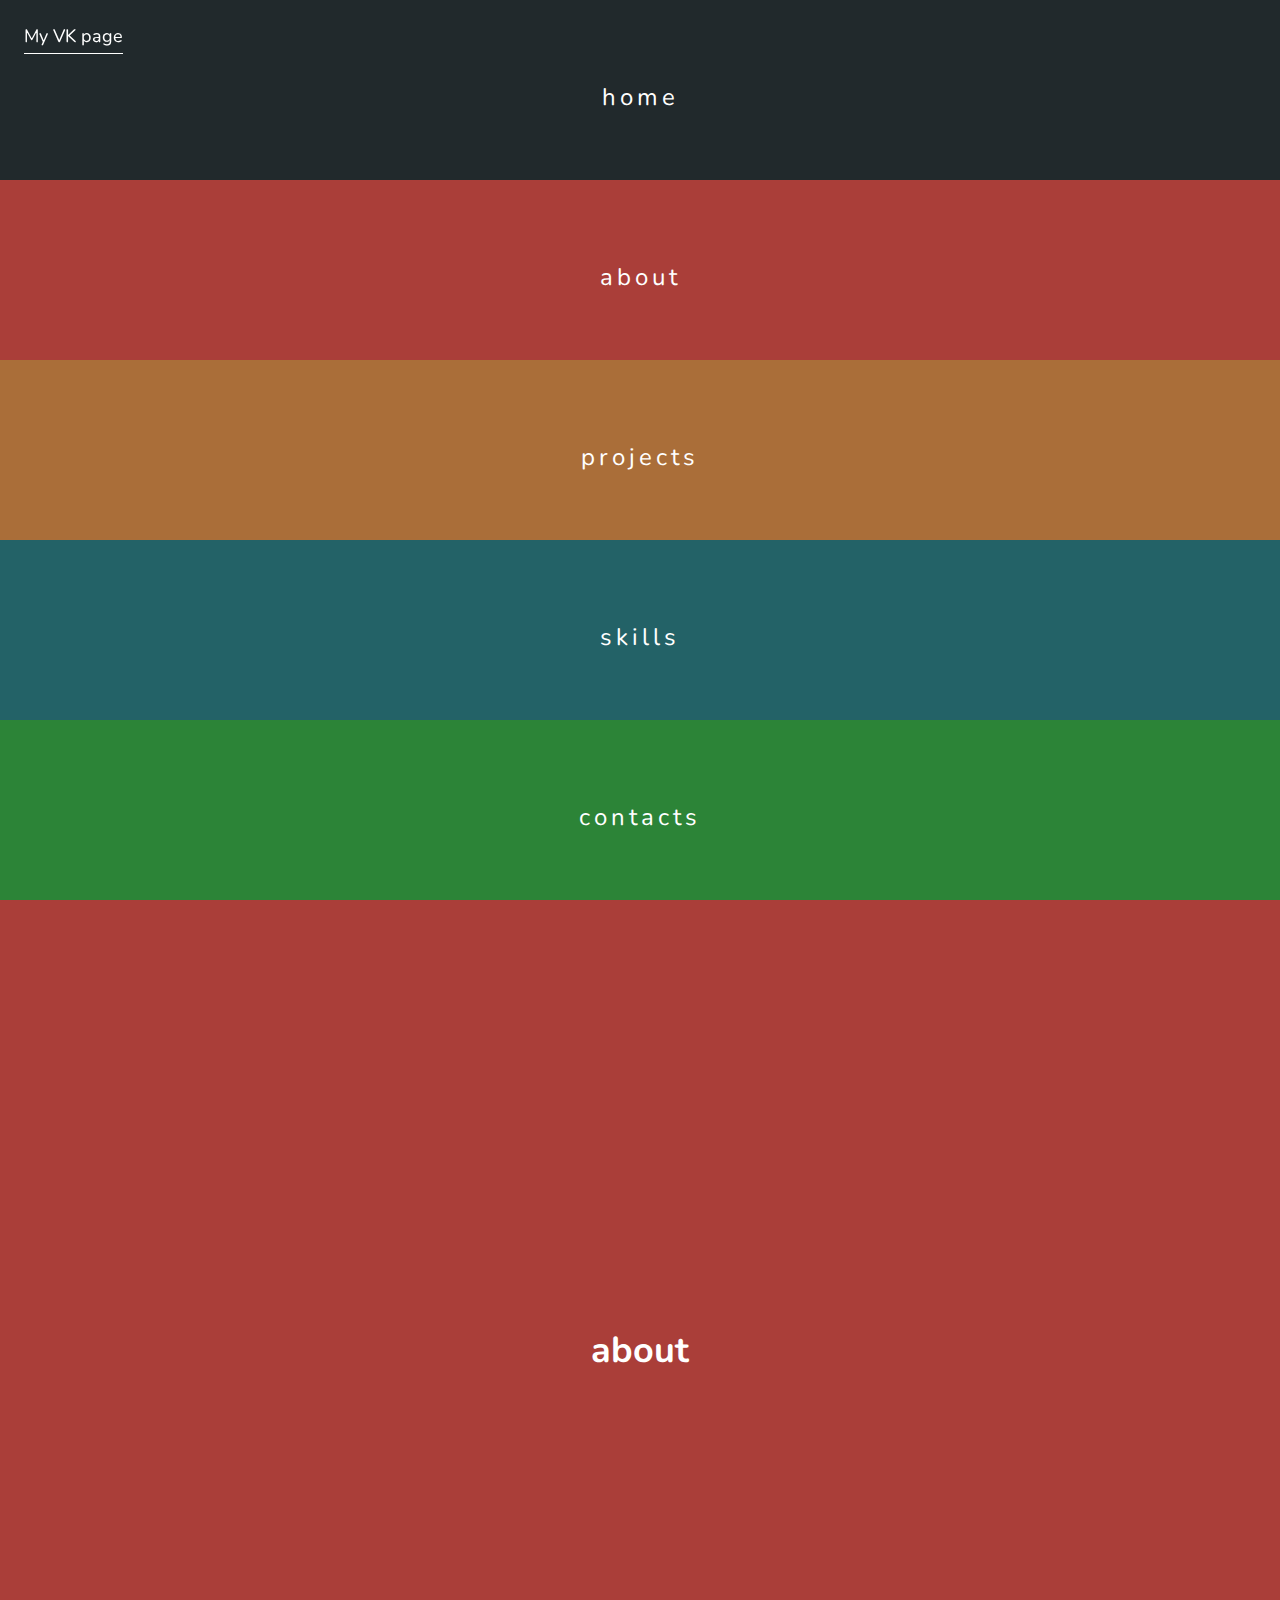
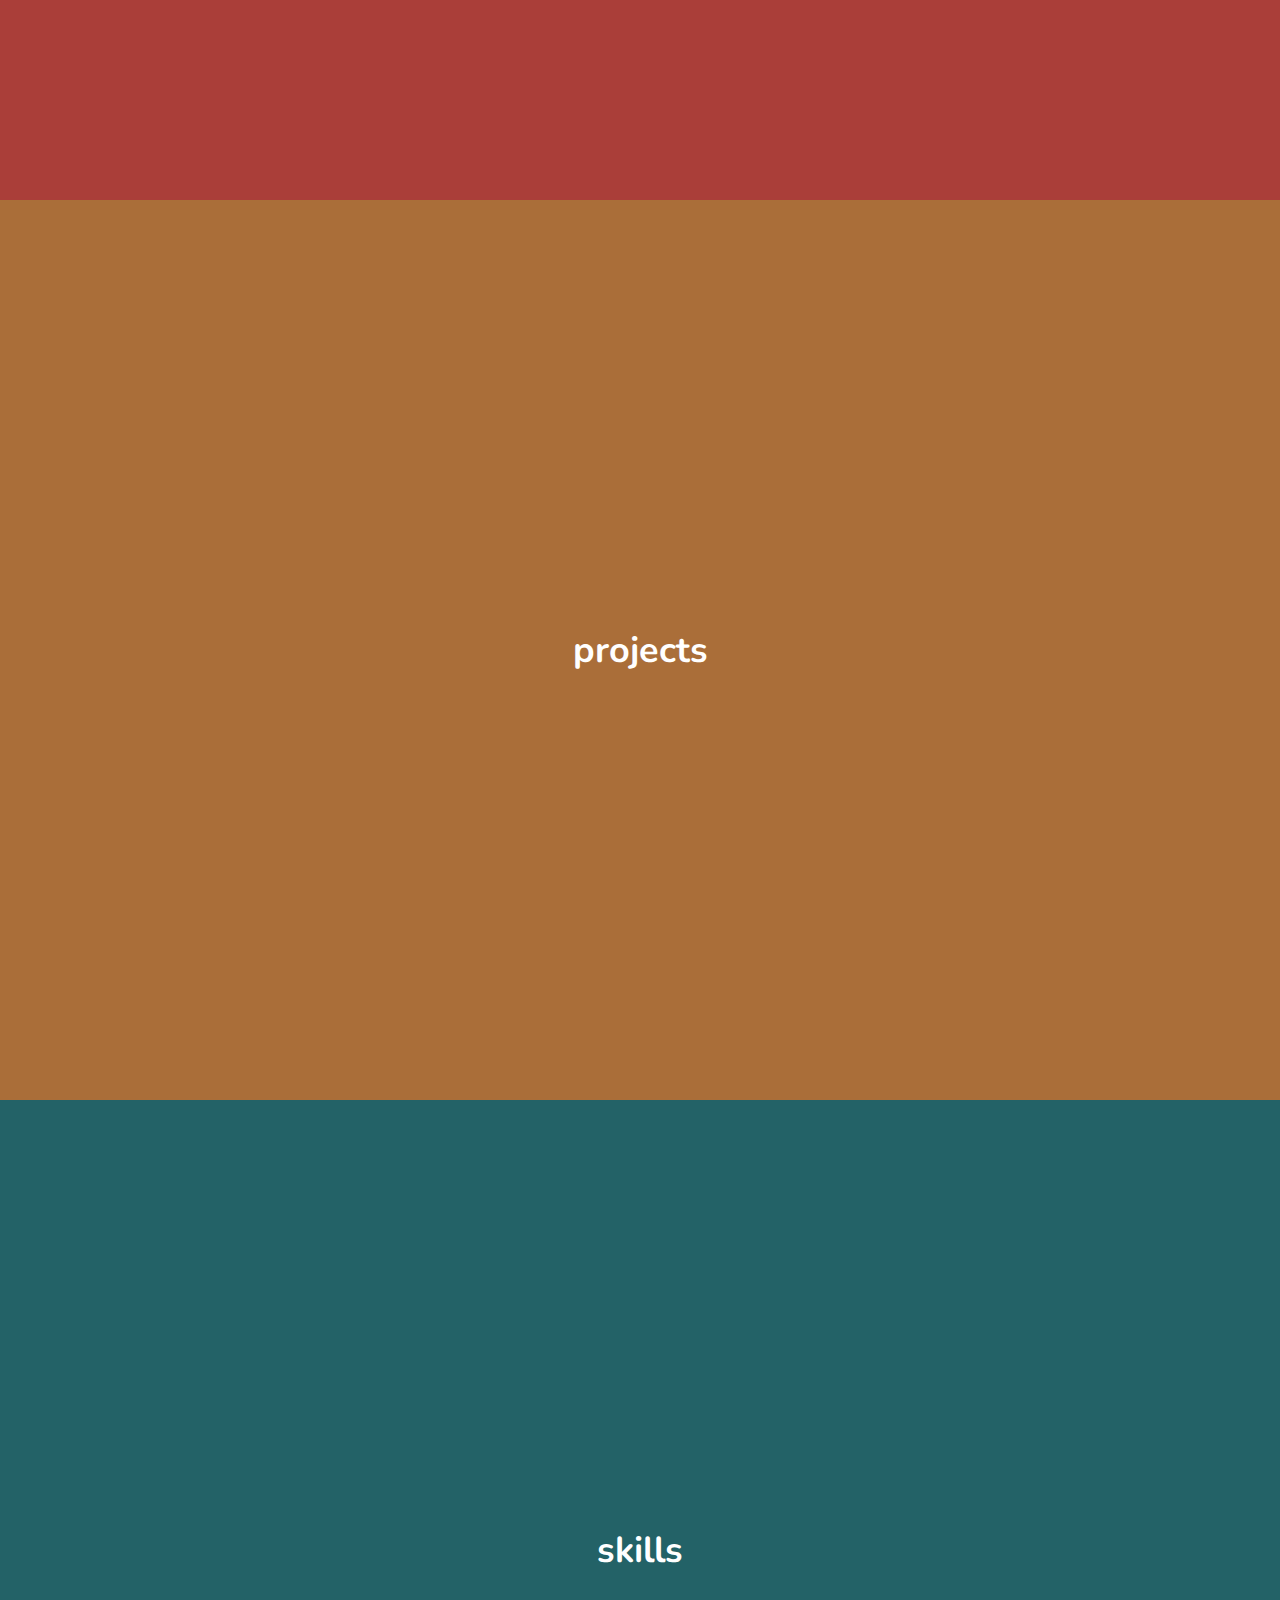
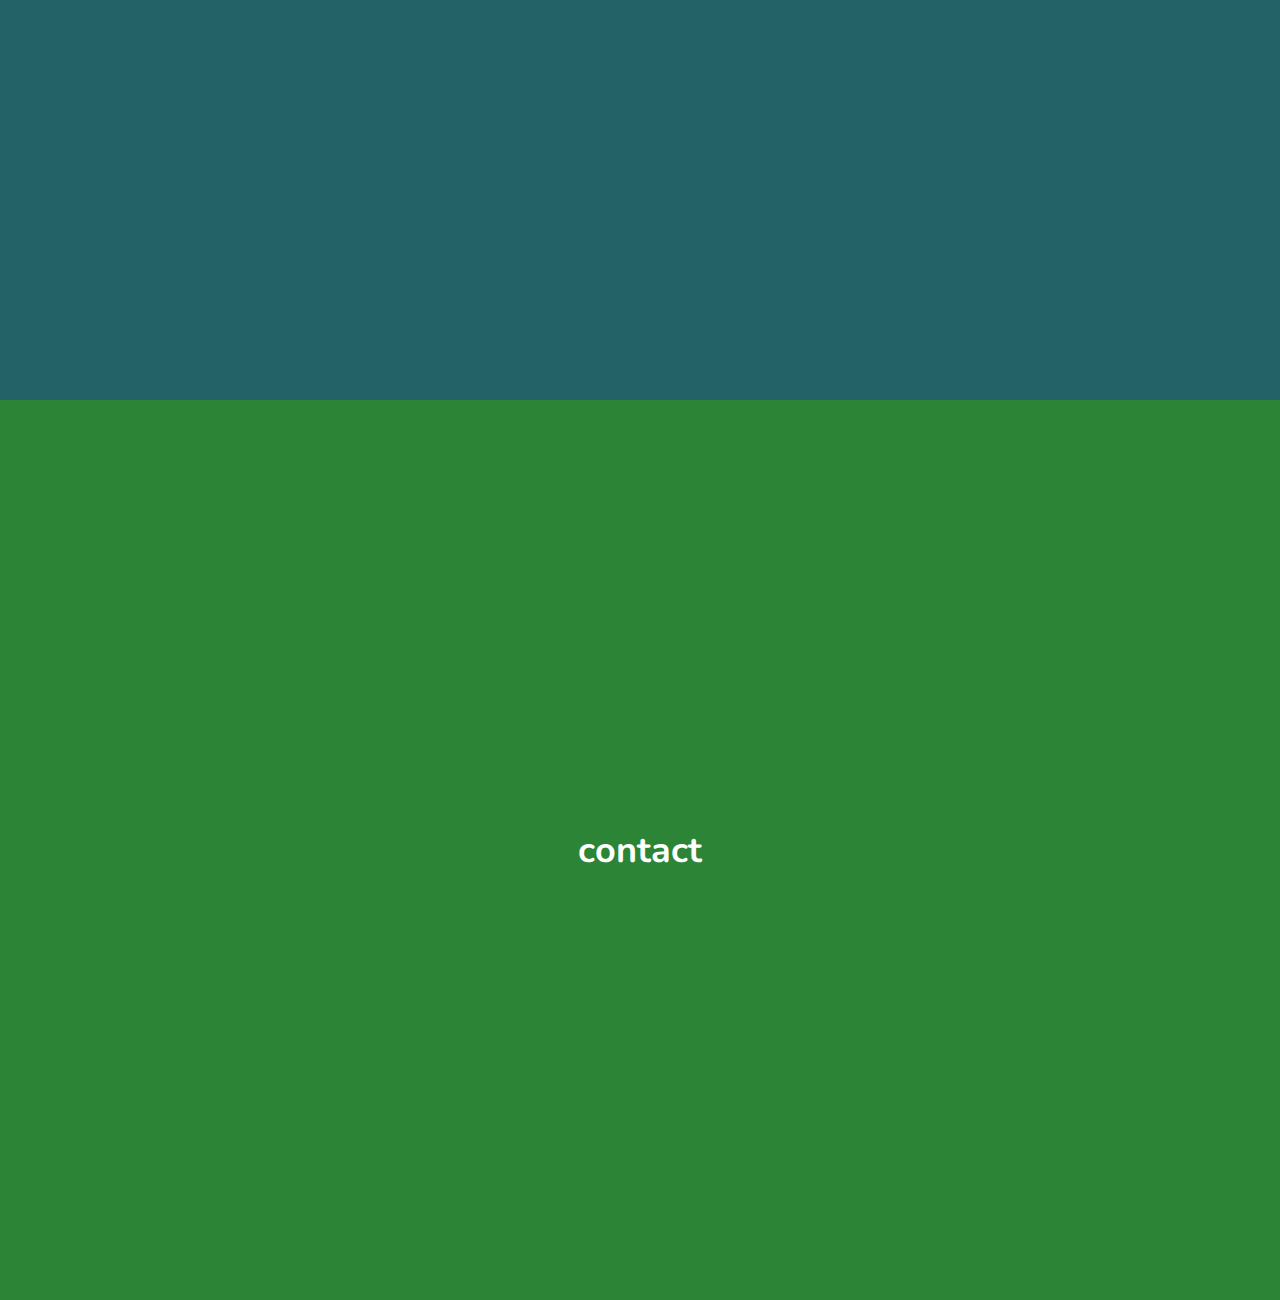
==== navigation page/index.html @ 2a193dfb "create navigation pagr" ====
<!DOCTYPE html>
<html lang="en">

<head>
    <meta charset="UTF-8">
    <meta http-equiv="X-UA-Compatible" content="IE=edge">
    <meta name="viewport" content="width=device-width, initial-scale=1.0">
    <title>Document</title>
    <link rel="icon" type="image/png" href="https://s2.googleusercontent.com/s2/favicons?domain=www.jacinto.design">
    <link rel="stylesheet" href="style.css">
    <link rel="stylesheet" href="https://cdnjs.cloudflare.com/ajax/libs/font-awesome/5.10.2/css/all.min.css" />
</head>

<body>
<div class="overlayMenu">
    <nav>
        <ul>
            <li><a href="#home">home</a></li>
            <li><a href="#home">about</a></li>
            <li><a href="#projects">projects</a></li>
            <li><a href="#skills">skills</a></li>
            <li><a href="#contacts">contacts</a></li>
        </ul>
    </nav>
</div>
<div>
    <section id="home"><a href="https://vk.com/id177486724" target="_blank">My VK page</a></section>
    <section id="about"><h1>about</h1></section>
    <section id="projects"><h1>projects</h1></section>
    <section id="skills"><h1>skills</h1></section>
    <section id="contact"><h1>contact</h1></section>
    <script src="script.js"></script>
</div>

</body>

</html>
---- navigation page/style.css ----
@import url('https://fonts.googleapis.com/css2?family=Nunito:wght@300&display=swap');

:root {
    --primaryColor: #fff;
    --navColor1: #21292c;
    --navColor2: #aa3e39;
    --navColor3: #aa6e39;
    --navColor4: #236267;
    --navColor5: #2c8437;
}

.overlayMenu {
    position: fixed;
    top: 0;
    left: 0;
    width: 100vw;
    height: 100vh;
    background: rgba(0, 0, 0, 0.7);
}

nav ul {
    height: 100vh;
    margin: 0;
    padding: 0;
}

ul li {
    height: 20%;
    width: 100%;
    list-style: none;
}

nav li a {
    color: var(--primaryColor);
    letter-spacing: 4px;
    position: relative;
    top: 45%;
    display: block;
    text-align: center;
    font-size: 24px;
    text-decoration: none;
}

nav li a:hover{
    scale: 120%;
}

nav li a::before {
    position: absolute;
    left: 0;
    top: 47.5%;
    height: 3px;
    width: 25vw;
    content: "";
    background: var(--primaryColor);
    opacity: 0;
}

nav li a:hover::before {
    opacity: 1;
}

nav li:nth-of-type(1) {
    background: var(--navColor1);
}

nav li:nth-of-type(2) {
    background: var(--navColor2);
}

nav li:nth-of-type(3) {
    background: var(--navColor3);
}

nav li:nth-of-type(4) {
    background: var(--navColor4);
}

nav li:nth-of-type(5) {
    background: var(--navColor5);
}

a {
    text-decoration: none;
}

h1 {
    font-size: 36px;
}

body {
    margin: 0;
    box-sizing: border-box;
    font-family: 'Nunito', sans-serif;
    color: var(--primaryColor)
}


section {
    width: 100vw;
    height: 100vh;
    display: flex;
    align-items: center;
    justify-content: center;
}

#home a {
    position: absolute;
    left: 1.5rem;
    top: 1.5rem;
    text-decoration: none;
    color: var(--primaryColor);
    border-bottom: 1px solid var(--primaryColor);
    font-size: 18px;
    padding-bottom: 5px;

}

#home {
    background-size: cover;
    background-image: url("https://images.unsplash.com/photo-1669394367856-30500a8c06d9?ixlib=rb-4.0.3&ixid=MnwxMjA3fDB8MHxwaG90by1wYWdlfHx8fGVufDB8fHx8&auto=format&fit=crop&w=1964&q=80");
    background-position: 50% 67%;
}


#about {
    background: var(--navColor2);

}

#projects {
    background: var(--navColor3);

}

#skills {
    background: var(--navColor4);

}

#contact {
    background: var(--navColor5);

}
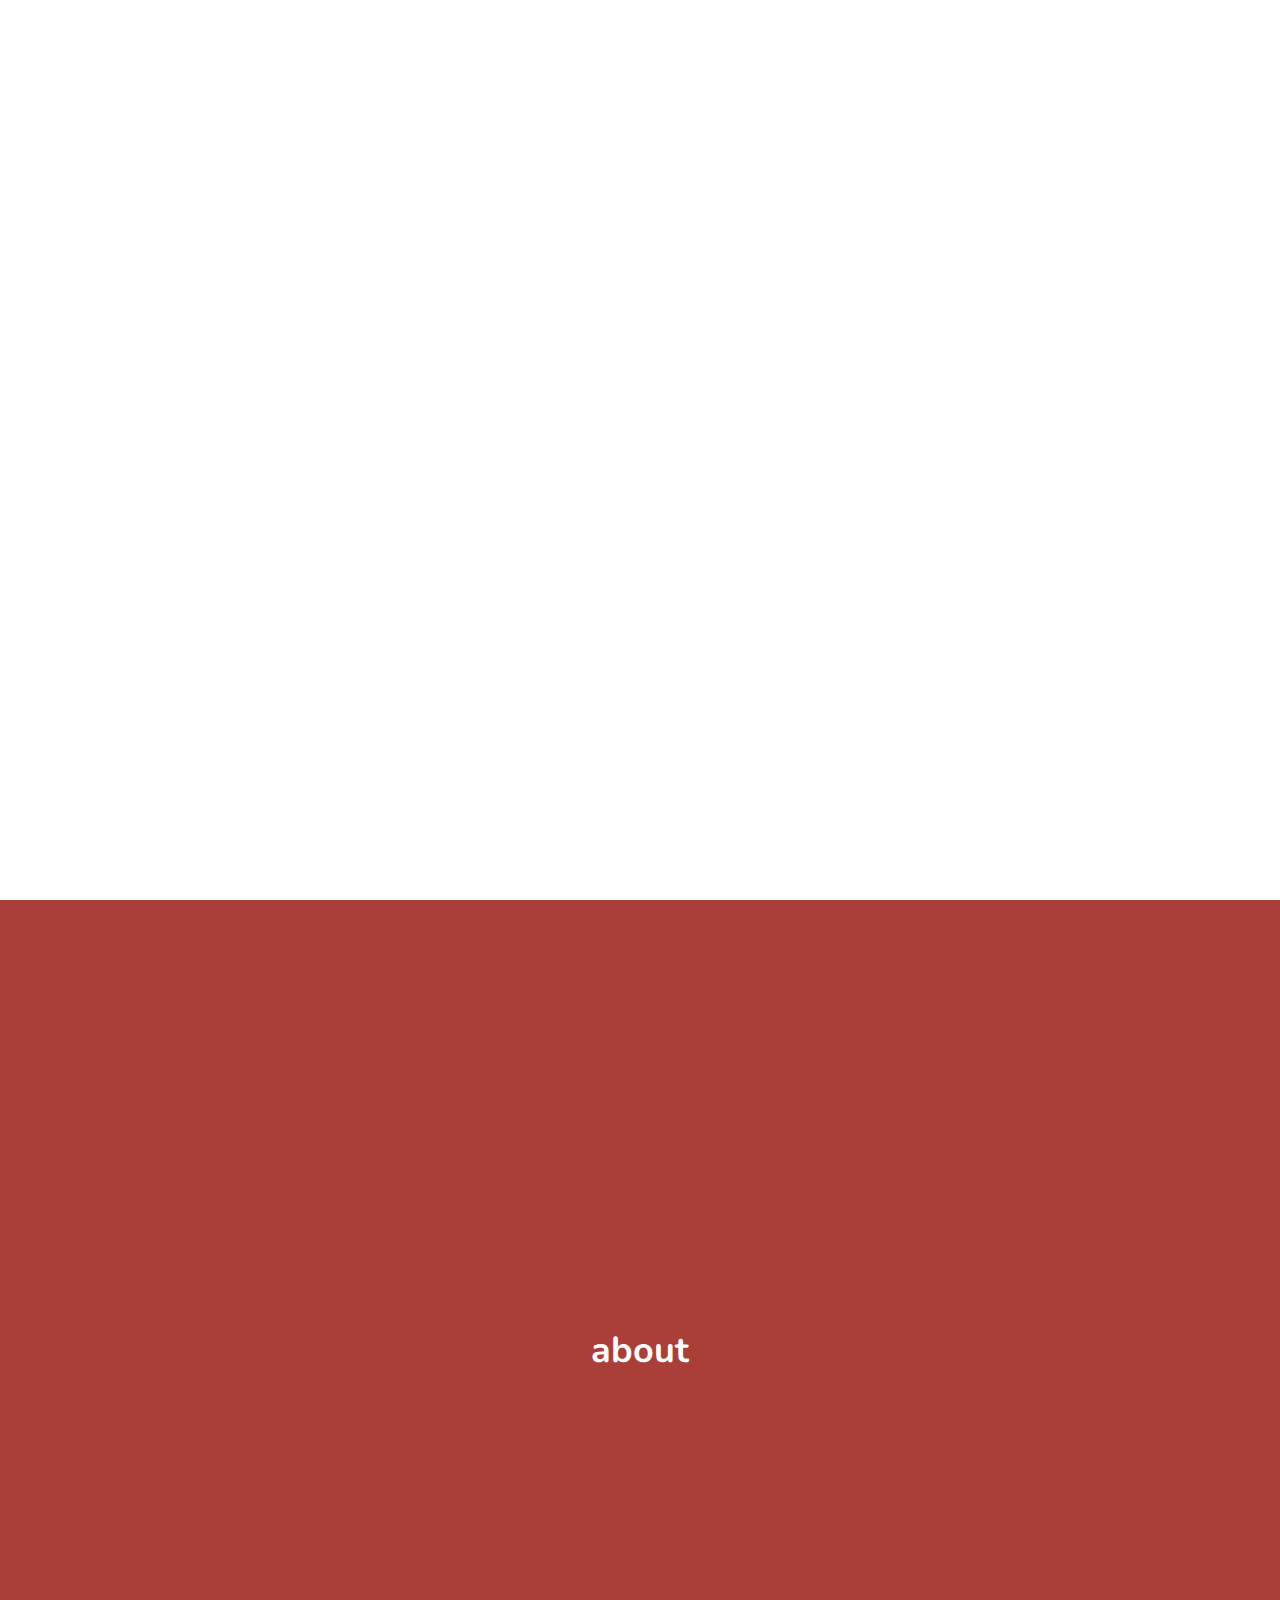
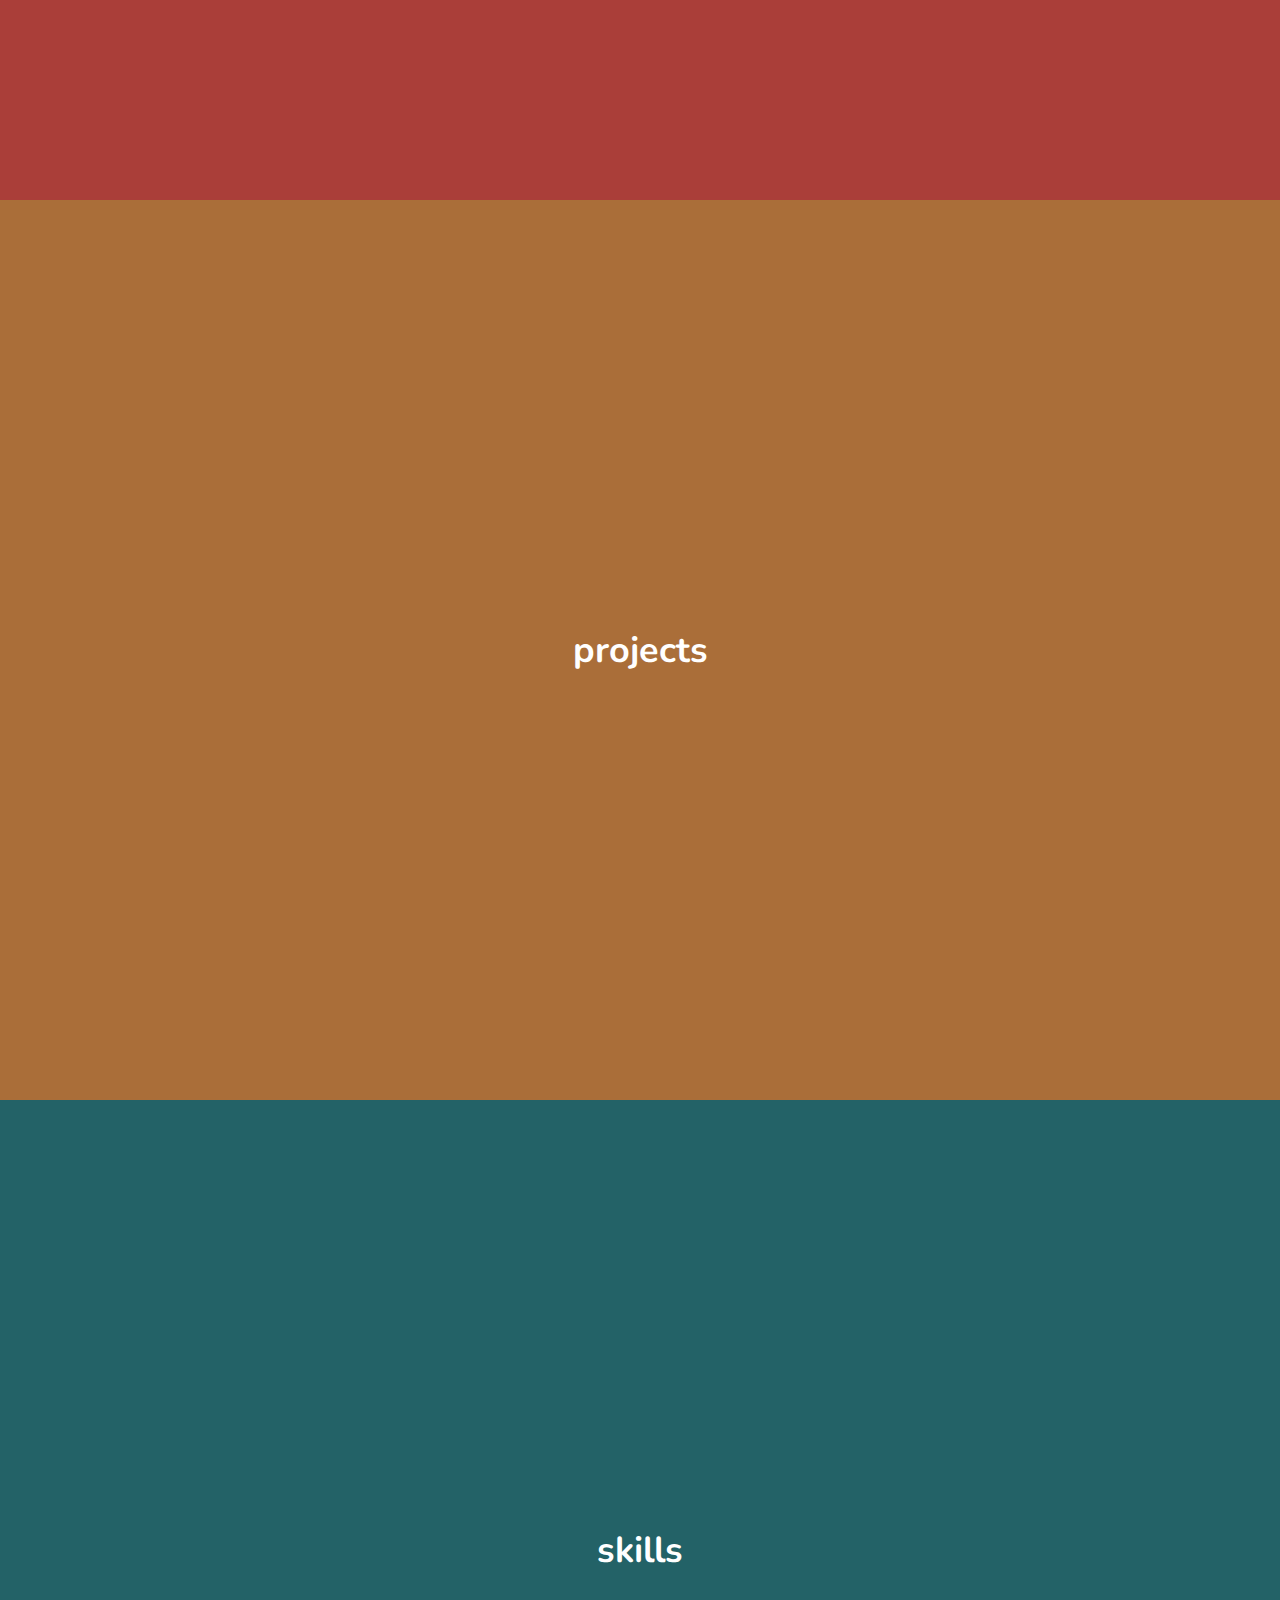
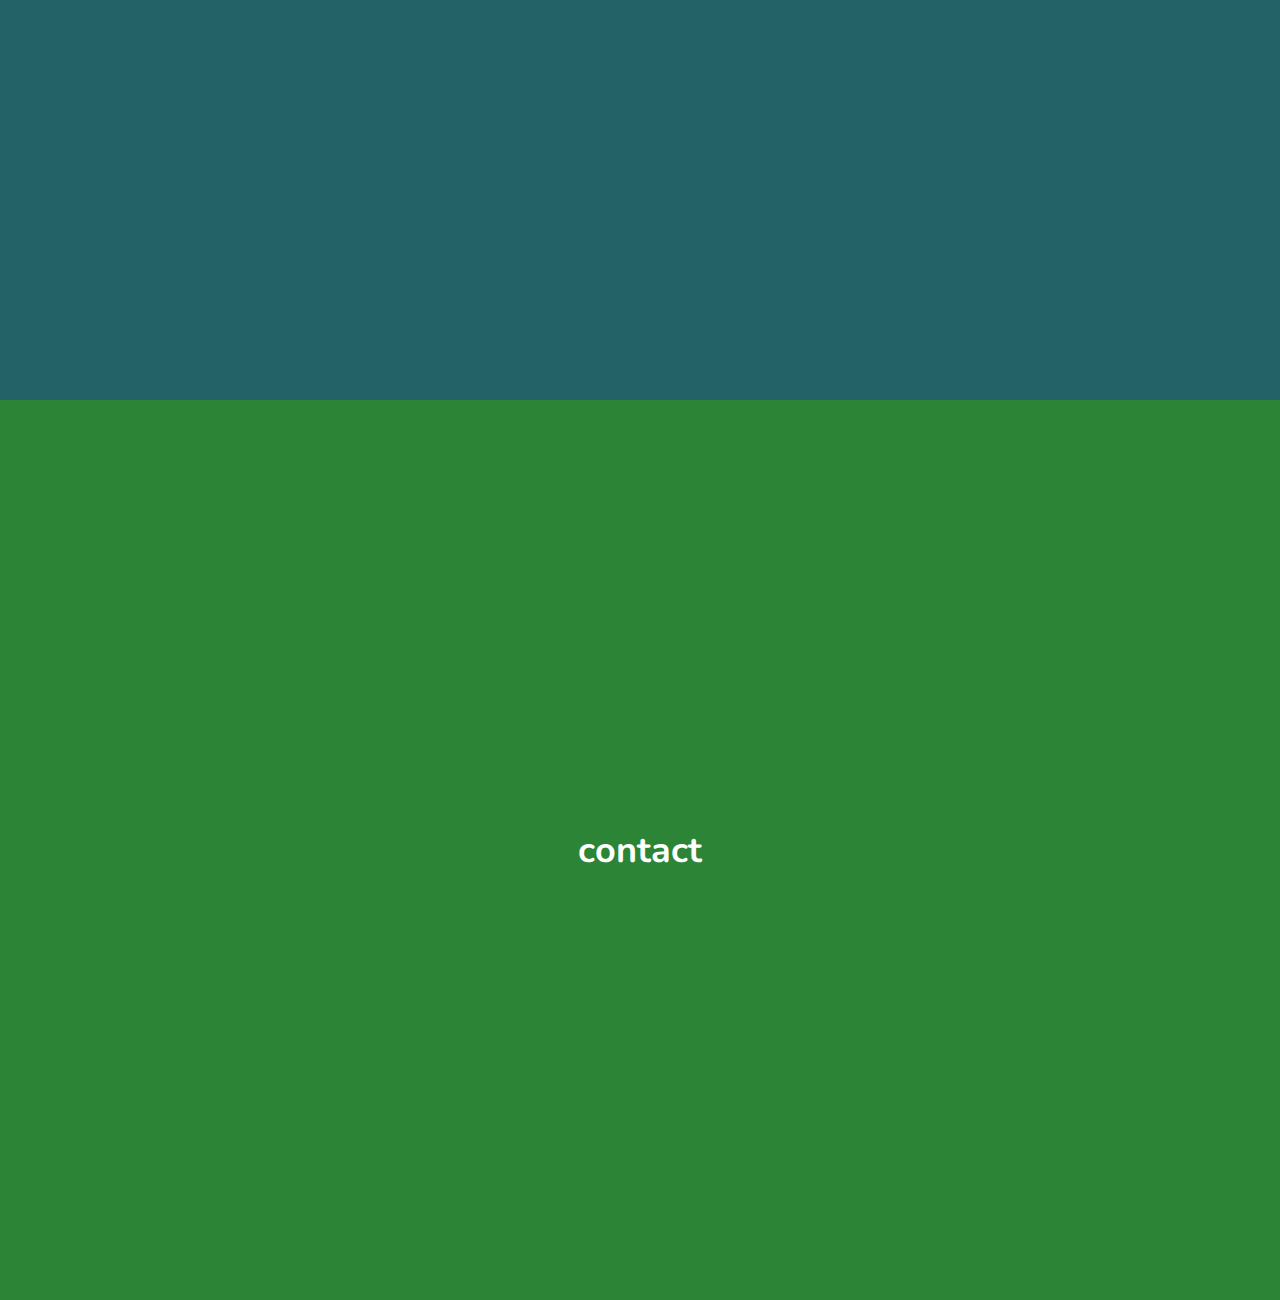
==== commit cc5a419e: "create navigation page(2)" ====
--- a/navigation page/index.html
+++ b/navigation page/index.html
@@ -12,14 +12,19 @@
 </head>
 
 <body>
+    <div class="burgerMenu">
+        <div class="bar-1"></div>
+        <div class="bar-2"></div>
+        <div class="bar-3"></div>
+    </div>
 <div class="overlayMenu">
     <nav>
         <ul>
-            <li><a href="#home">home</a></li>
-            <li><a href="#home">about</a></li>
-            <li><a href="#projects">projects</a></li>
-            <li><a href="#skills">skills</a></li>
-            <li><a href="#contacts">contacts</a></li>
+            <li class="slide-out-0"><a href="#home">home</a></li>
+            <li class="slide-out-1"><a href="#about">about</a></li>
+            <li class="slide-out-2"><a href="#projects">projects</a></li>
+            <li class="slide-out-3"><a href="#skills">skills</a></li>
+            <li class="slide-out-4"><a href="#contacts">contacts</a></li>
         </ul>
     </nav>
 </div>
--- a/navigation page/style.css
+++ b/navigation page/style.css
@@ -9,14 +9,56 @@
     --navColor5: #2c8437;
 }
 
+.burgerMenu {
+    z-index: 10;
+    position: fixed;
+    top: 1.5rem;
+    right: 1.5rem;
+    display: inline;
+    cursor: pointer;
+}
+
+.bar-1,
+.bar-2,
+.bar-3 {
+    margin: 8px 0px;
+    width: 35px;
+    background: #fff;
+    height: 2px;
+    transition: all 0.4s;
+}
+
+.active .bar-1 {
+    transform: rotate(-45deg) translate(-7px, 8px);
+}
+
+.active .bar-2 {
+    opacity: 0;
+}
+
+.active .bar-3 {
+    transform: rotate(45deg) translate(-7px, -6px);
+}
+
+
+
 .overlayMenu {
     position: fixed;
+    z-index: 9;
     top: 0;
-    left: 0;
-    width: 100vw;
+    left: -100vw;
+width: 100vw;
     height: 100vh;
     background: rgba(0, 0, 0, 0.7);
-}
+    transition: all 1s;
+    transition-delay: 0.5s;
+
+}
+
+.showedOverlayMenu {
+    left: 0;
+    transition: all 1s; 
+} 
 
 nav ul {
     height: 100vh;
@@ -28,6 +70,7 @@
     height: 20%;
     width: 100%;
     list-style: none;
+    overflow: hidden;
 }
 
 nav li a {
@@ -41,7 +84,7 @@
     text-decoration: none;
 }
 
-nav li a:hover{
+nav li a:hover {
     scale: 120%;
 }
 
@@ -141,4 +184,68 @@
 #contact {
     background: var(--navColor5);
 
-}+}
+
+.slide-in-0{
+    animation: slide-in 0.6s linear 0s both;
+}
+
+.slide-in-1{
+    animation: slide-in 0.6s linear 0.2s both;
+}
+
+.slide-in-2{
+    animation: slide-in 0.6s linear 0.4s both;
+}
+
+.slide-in-3{
+    animation: slide-in 0.6s linear 0.6s both;
+}
+
+.slide-in-4{
+    animation: slide-in 0.6s linear 0.8s both;
+}
+
+.slide-out-0{
+animation: slide-out 0.3s linear 0.5s both;
+}
+
+.slide-out-1{
+    animation: slide-out 0.3s linear 0.4s both;
+}
+
+.slide-out-2{
+    animation: slide-out 0.3s linear 0.3s both;
+}
+
+.slide-out-3{
+    animation: slide-out 0.3s linear 0.2s both;
+}
+
+.slide-out-4{
+    animation: slide-out 0.3s linear 0.1s both;
+    }
+
+
+
+
+@keyframes slide-in {
+    from {
+      transform: translateX(-100%);
+    }
+  
+    to {
+      transform: translateX(0);
+    }
+  }
+  
+  
+  @keyframes slide-out {
+    from {
+      transform: translateX(0);
+    }
+  
+    to {
+      transform: translateX(-100%);
+    }
+  }